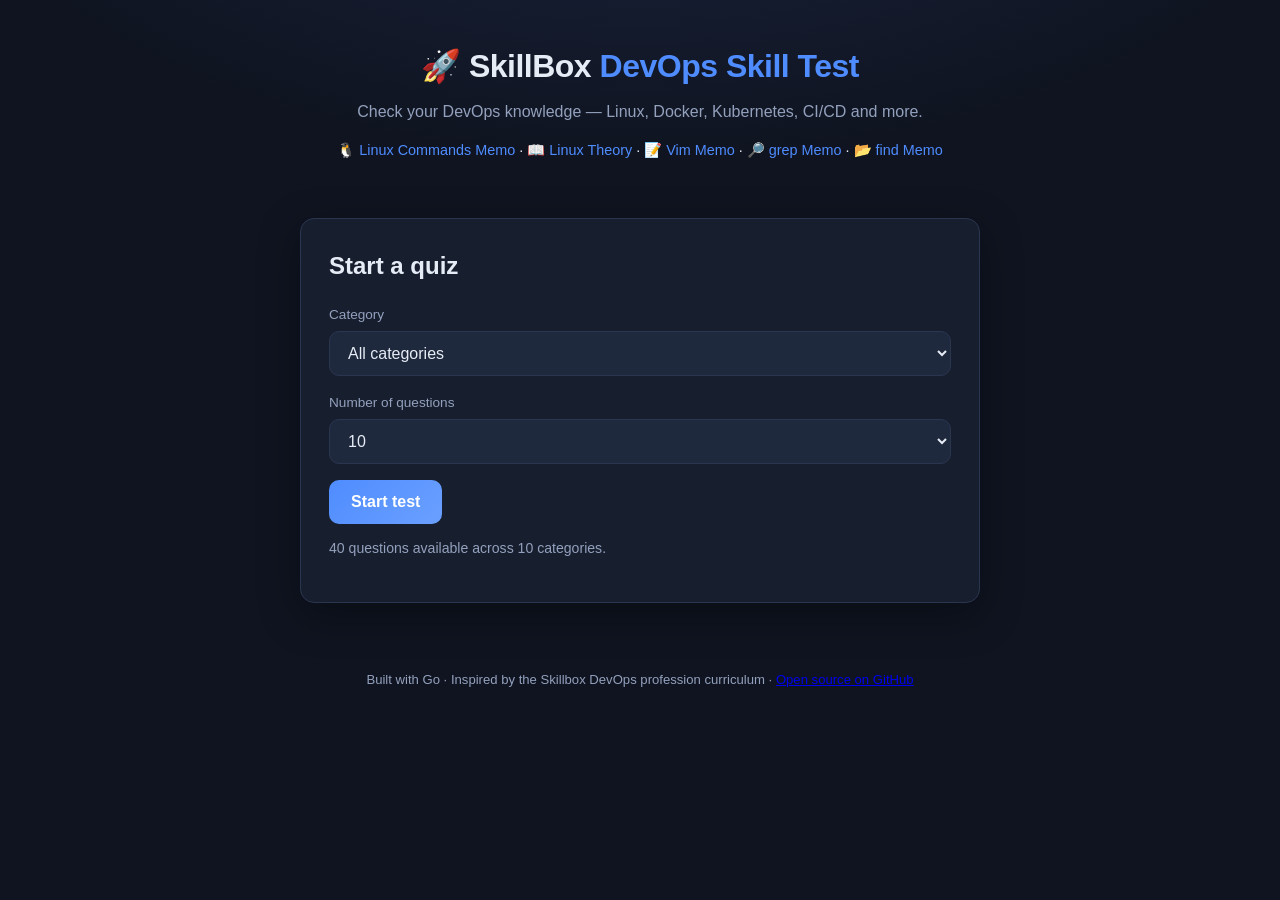
==== docs/index.html @ 89cae796 "Add find command memo page A focused find reference at docs/find.html with 60 examples grouped by na" ====
<!doctype html>
<html lang="en">
<head>
  <meta charset="utf-8" />
  <meta name="viewport" content="width=device-width, initial-scale=1" />
  <title>SkillBox · DevOps Skill Test</title>
  <link rel="stylesheet" href="style.css" />
</head>
<body>
  <header class="site-header">
    <div class="wrap">
      <h1>🚀 SkillBox <span>DevOps Skill Test</span></h1>
      <p class="tagline">Check your DevOps knowledge — Linux, Docker, Kubernetes, CI/CD and more.</p>
      <p style="font-size:.9rem"><a href="linux.html" style="color:#4f8cff;text-decoration:none">🐧 Linux Commands Memo</a> · <a href="linux-theory.html" style="color:#4f8cff;text-decoration:none">📖 Linux Theory</a> · <a href="vim.html" style="color:#4f8cff;text-decoration:none">📝 Vim Memo</a> · <a href="grep.html" style="color:#4f8cff;text-decoration:none">🔎 grep Memo</a> · <a href="find.html" style="color:#4f8cff;text-decoration:none">📂 find Memo</a></p>
    </div>
  </header>

  <main class="wrap">
    <!-- Start screen -->
    <section id="start" class="card">
      <h2>Start a quiz</h2>
      <div class="field">
        <label for="category">Category</label>
        <select id="category"></select>
      </div>
      <div class="field">
        <label for="count">Number of questions</label>
        <select id="count">
          <option value="5">5</option>
          <option value="10" selected>10</option>
          <option value="0">All available</option>
        </select>
      </div>
      <button id="startBtn" class="btn primary">Start test</button>
      <p id="startMeta" class="meta"></p>
    </section>

    <!-- Quiz screen -->
    <section id="quiz" class="card hidden">
      <div class="progress"><div id="progressBar"></div></div>
      <p id="qMeta" class="meta"></p>
      <h2 id="qText"></h2>
      <ul id="options" class="options"></ul>
      <div class="quiz-nav">
        <span id="qCounter" class="meta"></span>
        <button id="nextBtn" class="btn primary" disabled>Next</button>
      </div>
    </section>

    <!-- Result screen -->
    <section id="result" class="card hidden">
      <h2>Your result</h2>
      <div id="scoreRing" class="score-ring"><span id="scorePct">0%</span></div>
      <p id="scoreLine" class="score-line"></p>
      <div id="review" class="review"></div>
      <button id="restartBtn" class="btn primary">Try again</button>
    </section>
  </main>

  <footer class="site-footer">
    <div class="wrap">
      <p>Built with Go · Inspired by the Skillbox DevOps profession curriculum · <a href="https://github.com/skybytescode/skillbox">Open source on GitHub</a></p>
    </div>
  </footer>

  <script src="app.js"></script>
</body>
</html>
---- docs/style.css ----
:root {
  --bg: #0f1420;
  --panel: #171e2e;
  --panel-2: #1f293d;
  --text: #e6ecf5;
  --muted: #93a1bd;
  --accent: #4f8cff;
  --accent-2: #2ee6a6;
  --danger: #ff5d6c;
  --border: #2a3550;
  --radius: 14px;
}

* { box-sizing: border-box; }

body {
  margin: 0;
  font-family: -apple-system, BlinkMacSystemFont, "Segoe UI", Roboto, Helvetica, Arial, sans-serif;
  background: radial-gradient(1200px 600px at 50% -200px, #1b2540 0%, var(--bg) 60%);
  color: var(--text);
  line-height: 1.55;
  min-height: 100vh;
}

.wrap { max-width: 720px; margin: 0 auto; padding: 0 20px; }

.site-header { padding: 42px 0 18px; text-align: center; }
.site-header h1 { margin: 0; font-size: 2rem; letter-spacing: -0.5px; }
.site-header h1 span { color: var(--accent); }
.tagline { color: var(--muted); margin: 8px 0 0; }

.card {
  background: var(--panel);
  border: 1px solid var(--border);
  border-radius: var(--radius);
  padding: 28px;
  margin: 24px 0;
  box-shadow: 0 12px 40px rgba(0,0,0,0.35);
}

.card h2 { margin-top: 0; }

.hidden { display: none; }

.field { margin: 16px 0; }
.field label { display: block; font-size: 0.85rem; color: var(--muted); margin-bottom: 6px; }
select {
  width: 100%;
  padding: 12px 14px;
  background: var(--panel-2);
  color: var(--text);
  border: 1px solid var(--border);
  border-radius: 10px;
  font-size: 1rem;
}

.btn {
  border: none;
  border-radius: 10px;
  padding: 13px 22px;
  font-size: 1rem;
  font-weight: 600;
  cursor: pointer;
  transition: transform .05s ease, filter .15s ease;
}
.btn:active { transform: translateY(1px); }
.btn.primary { background: linear-gradient(135deg, var(--accent), #6aa0ff); color: #fff; }
.btn.primary:disabled { opacity: 0.5; cursor: not-allowed; filter: grayscale(0.4); }
.btn:hover:not(:disabled) { filter: brightness(1.08); }

.meta { color: var(--muted); font-size: 0.88rem; }

/* Progress bar */
.progress { height: 6px; background: var(--panel-2); border-radius: 999px; overflow: hidden; margin-bottom: 18px; }
#progressBar { height: 100%; width: 0; background: linear-gradient(90deg, var(--accent), var(--accent-2)); transition: width .3s ease; }

/* Options */
.options { list-style: none; padding: 0; margin: 18px 0; }
.options li { margin: 10px 0; }
.opt {
  display: block;
  width: 100%;
  text-align: left;
  padding: 14px 16px;
  background: var(--panel-2);
  border: 1px solid var(--border);
  border-radius: 10px;
  color: var(--text);
  font-size: 0.98rem;
  cursor: pointer;
  transition: border-color .12s ease, background .12s ease;
}
.opt:hover { border-color: var(--accent); }
.opt.selected { border-color: var(--accent); background: #223056; }

.quiz-nav { display: flex; align-items: center; justify-content: space-between; margin-top: 8px; }

/* Result */
.score-ring {
  width: 150px; height: 150px; margin: 10px auto 6px;
  border-radius: 50%;
  display: grid; place-items: center;
  background: conic-gradient(var(--accent-2) var(--pct, 0%), var(--panel-2) 0);
  position: relative;
}
.score-ring::before {
  content: ""; position: absolute; inset: 12px; border-radius: 50%; background: var(--panel);
}
.score-ring span { position: relative; font-size: 2rem; font-weight: 700; }
.score-line { text-align: center; font-size: 1.05rem; margin-bottom: 22px; }

.review { margin: 20px 0; }
.review-item {
  border-left: 3px solid var(--border);
  padding: 10px 14px;
  margin: 10px 0;
  background: var(--panel-2);
  border-radius: 0 10px 10px 0;
}
.review-item.ok { border-left-color: var(--accent-2); }
.review-item.bad { border-left-color: var(--danger); }
.review-item .q { font-weight: 600; }
.review-item .exp { color: var(--muted); font-size: 0.9rem; margin-top: 4px; }
.tag { font-size: 0.72rem; padding: 2px 8px; border-radius: 999px; background: var(--border); color: var(--text); }

.site-footer { text-align: center; padding: 30px 0 40px; color: var(--muted); font-size: 0.82rem; }

#restartBtn { display: block; margin: 8px auto 0; }
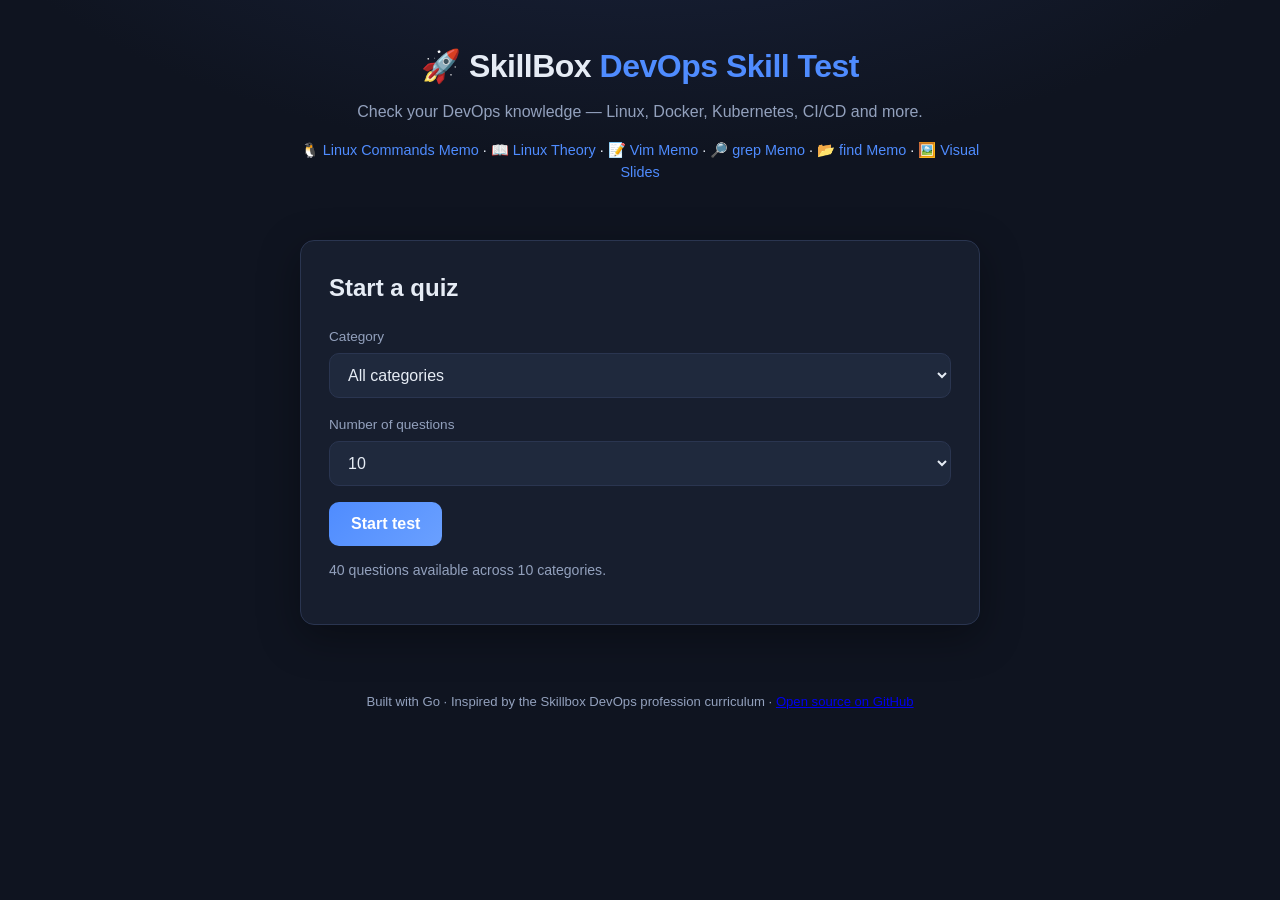
==== commit f9ce20ca: "Add visual Linux slides deck An interactive slide deck at docs/slides.html with 8 CSS-drawn visual s" ====
--- a/docs/index.html
+++ b/docs/index.html
@@ -11,7 +11,7 @@
     <div class="wrap">
       <h1>🚀 SkillBox <span>DevOps Skill Test</span></h1>
       <p class="tagline">Check your DevOps knowledge — Linux, Docker, Kubernetes, CI/CD and more.</p>
-      <p style="font-size:.9rem"><a href="linux.html" style="color:#4f8cff;text-decoration:none">🐧 Linux Commands Memo</a> · <a href="linux-theory.html" style="color:#4f8cff;text-decoration:none">📖 Linux Theory</a> · <a href="vim.html" style="color:#4f8cff;text-decoration:none">📝 Vim Memo</a> · <a href="grep.html" style="color:#4f8cff;text-decoration:none">🔎 grep Memo</a> · <a href="find.html" style="color:#4f8cff;text-decoration:none">📂 find Memo</a></p>
+      <p style="font-size:.9rem"><a href="linux.html" style="color:#4f8cff;text-decoration:none">🐧 Linux Commands Memo</a> · <a href="linux-theory.html" style="color:#4f8cff;text-decoration:none">📖 Linux Theory</a> · <a href="vim.html" style="color:#4f8cff;text-decoration:none">📝 Vim Memo</a> · <a href="grep.html" style="color:#4f8cff;text-decoration:none">🔎 grep Memo</a> · <a href="find.html" style="color:#4f8cff;text-decoration:none">📂 find Memo</a> · <a href="slides.html" style="color:#4f8cff;text-decoration:none">🖼️ Visual Slides</a></p>
     </div>
   </header>
 
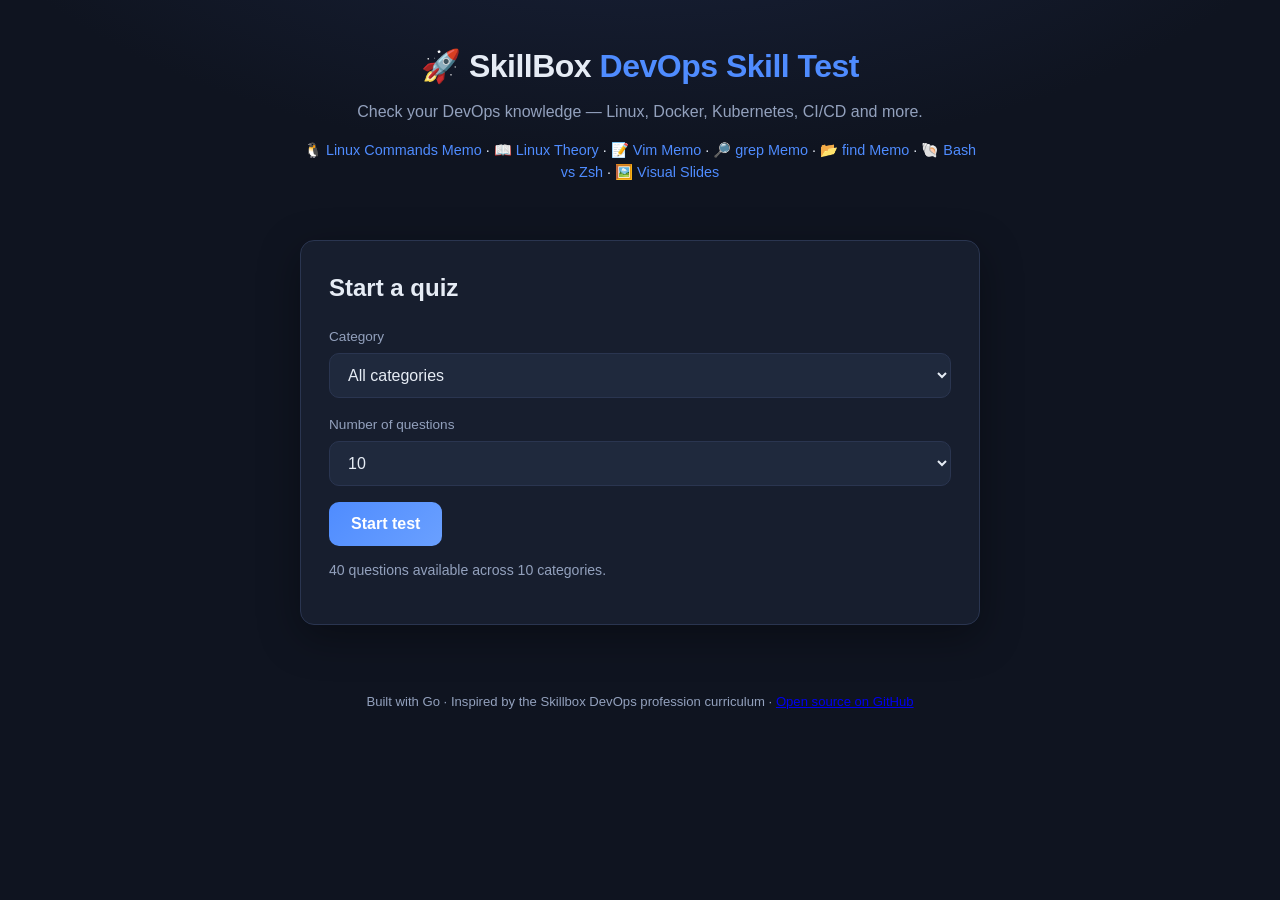
==== commit 47ebb157: "Add Bash vs Zsh schematic memo page Compares lineage, feature matrix, bash's login/interactive modes" ====
--- a/docs/index.html
+++ b/docs/index.html
@@ -11,7 +11,7 @@
     <div class="wrap">
       <h1>🚀 SkillBox <span>DevOps Skill Test</span></h1>
       <p class="tagline">Check your DevOps knowledge — Linux, Docker, Kubernetes, CI/CD and more.</p>
-      <p style="font-size:.9rem"><a href="linux.html" style="color:#4f8cff;text-decoration:none">🐧 Linux Commands Memo</a> · <a href="linux-theory.html" style="color:#4f8cff;text-decoration:none">📖 Linux Theory</a> · <a href="vim.html" style="color:#4f8cff;text-decoration:none">📝 Vim Memo</a> · <a href="grep.html" style="color:#4f8cff;text-decoration:none">🔎 grep Memo</a> · <a href="find.html" style="color:#4f8cff;text-decoration:none">📂 find Memo</a> · <a href="slides.html" style="color:#4f8cff;text-decoration:none">🖼️ Visual Slides</a></p>
+      <p style="font-size:.9rem"><a href="linux.html" style="color:#4f8cff;text-decoration:none">🐧 Linux Commands Memo</a> · <a href="linux-theory.html" style="color:#4f8cff;text-decoration:none">📖 Linux Theory</a> · <a href="vim.html" style="color:#4f8cff;text-decoration:none">📝 Vim Memo</a> · <a href="grep.html" style="color:#4f8cff;text-decoration:none">🔎 grep Memo</a> · <a href="find.html" style="color:#4f8cff;text-decoration:none">📂 find Memo</a> · <a href="bash-vs-zsh.html" style="color:#4f8cff;text-decoration:none">🐚 Bash vs Zsh</a> · <a href="slides.html" style="color:#4f8cff;text-decoration:none">🖼️ Visual Slides</a></p>
     </div>
   </header>
 
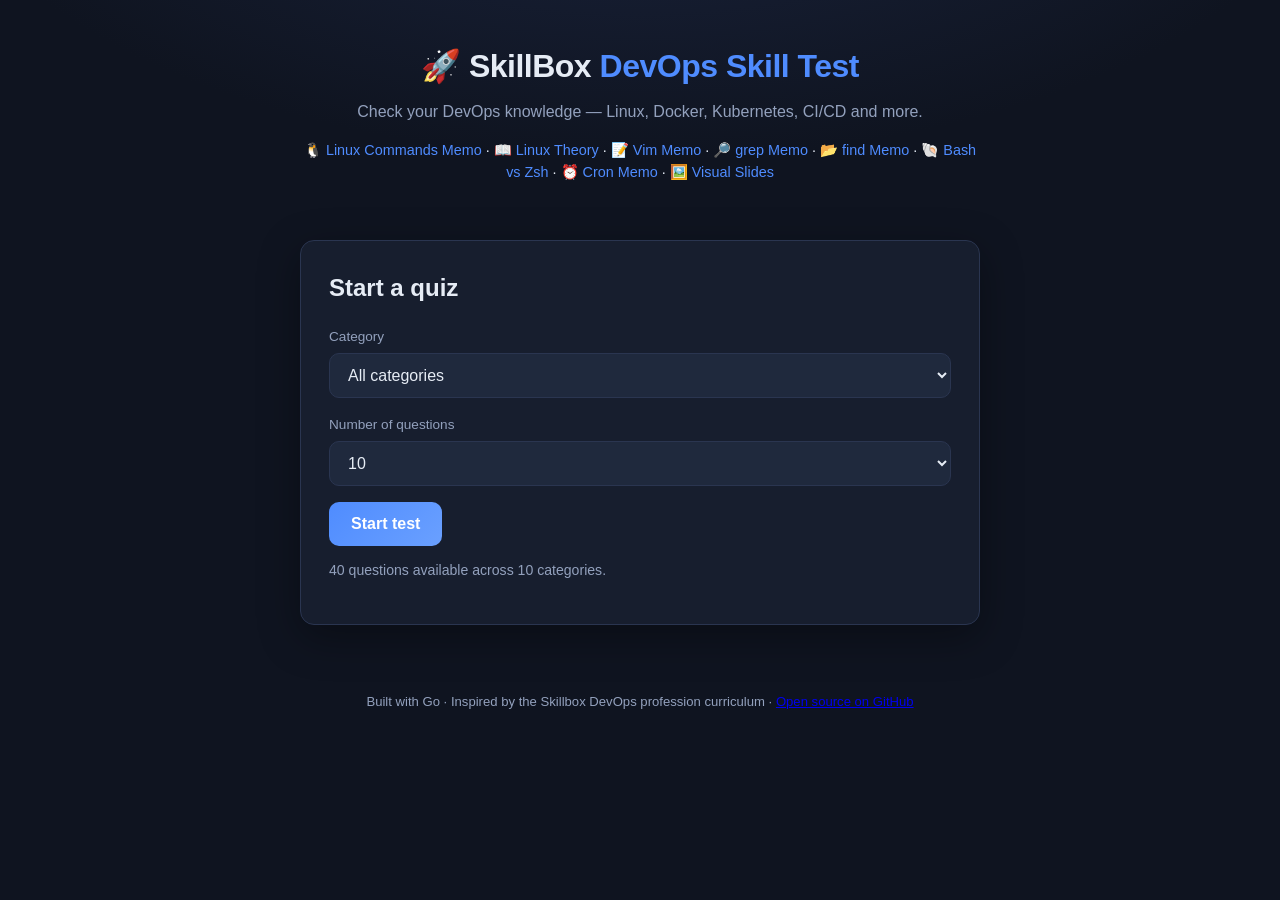
==== commit a9710fa6: "Add cron jobs memo with bash vs awk vs sed comparison Schematic crontab field diagram, schedule shor" ====
--- a/docs/index.html
+++ b/docs/index.html
@@ -11,7 +11,7 @@
     <div class="wrap">
       <h1>🚀 SkillBox <span>DevOps Skill Test</span></h1>
       <p class="tagline">Check your DevOps knowledge — Linux, Docker, Kubernetes, CI/CD and more.</p>
-      <p style="font-size:.9rem"><a href="linux.html" style="color:#4f8cff;text-decoration:none">🐧 Linux Commands Memo</a> · <a href="linux-theory.html" style="color:#4f8cff;text-decoration:none">📖 Linux Theory</a> · <a href="vim.html" style="color:#4f8cff;text-decoration:none">📝 Vim Memo</a> · <a href="grep.html" style="color:#4f8cff;text-decoration:none">🔎 grep Memo</a> · <a href="find.html" style="color:#4f8cff;text-decoration:none">📂 find Memo</a> · <a href="bash-vs-zsh.html" style="color:#4f8cff;text-decoration:none">🐚 Bash vs Zsh</a> · <a href="slides.html" style="color:#4f8cff;text-decoration:none">🖼️ Visual Slides</a></p>
+      <p style="font-size:.9rem"><a href="linux.html" style="color:#4f8cff;text-decoration:none">🐧 Linux Commands Memo</a> · <a href="linux-theory.html" style="color:#4f8cff;text-decoration:none">📖 Linux Theory</a> · <a href="vim.html" style="color:#4f8cff;text-decoration:none">📝 Vim Memo</a> · <a href="grep.html" style="color:#4f8cff;text-decoration:none">🔎 grep Memo</a> · <a href="find.html" style="color:#4f8cff;text-decoration:none">📂 find Memo</a> · <a href="bash-vs-zsh.html" style="color:#4f8cff;text-decoration:none">🐚 Bash vs Zsh</a> · <a href="cron.html" style="color:#4f8cff;text-decoration:none">⏰ Cron Memo</a> · <a href="slides.html" style="color:#4f8cff;text-decoration:none">🖼️ Visual Slides</a></p>
     </div>
   </header>
 
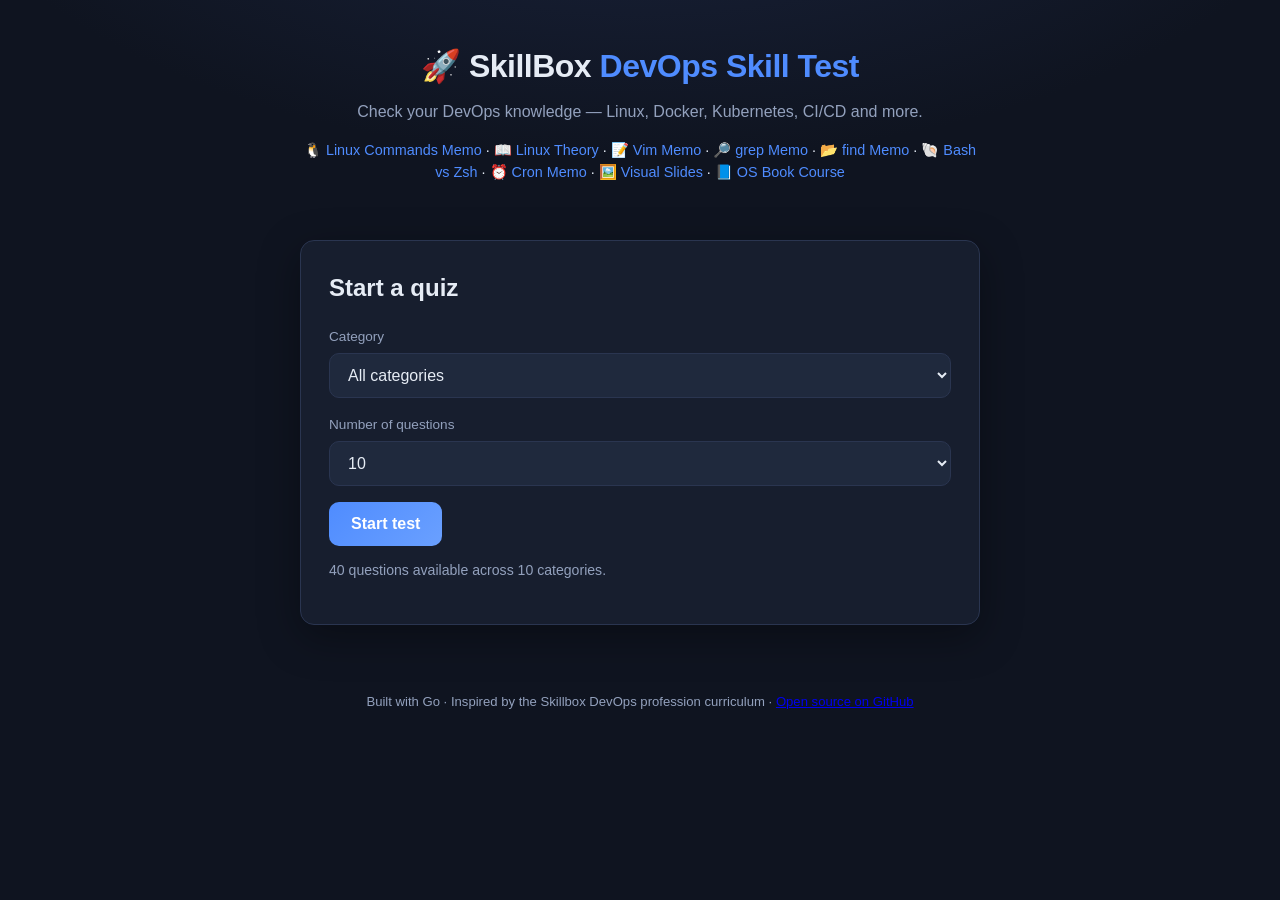
==== commit e8e12445: "Add interactive OS Book course to docs/ Converts the "Introducere in Sisteme de Operare" PDF textboo" ====
--- a/docs/index.html
+++ b/docs/index.html
@@ -11,7 +11,7 @@
     <div class="wrap">
       <h1>🚀 SkillBox <span>DevOps Skill Test</span></h1>
       <p class="tagline">Check your DevOps knowledge — Linux, Docker, Kubernetes, CI/CD and more.</p>
-      <p style="font-size:.9rem"><a href="linux.html" style="color:#4f8cff;text-decoration:none">🐧 Linux Commands Memo</a> · <a href="linux-theory.html" style="color:#4f8cff;text-decoration:none">📖 Linux Theory</a> · <a href="vim.html" style="color:#4f8cff;text-decoration:none">📝 Vim Memo</a> · <a href="grep.html" style="color:#4f8cff;text-decoration:none">🔎 grep Memo</a> · <a href="find.html" style="color:#4f8cff;text-decoration:none">📂 find Memo</a> · <a href="bash-vs-zsh.html" style="color:#4f8cff;text-decoration:none">🐚 Bash vs Zsh</a> · <a href="cron.html" style="color:#4f8cff;text-decoration:none">⏰ Cron Memo</a> · <a href="slides.html" style="color:#4f8cff;text-decoration:none">🖼️ Visual Slides</a></p>
+      <p style="font-size:.9rem"><a href="linux.html" style="color:#4f8cff;text-decoration:none">🐧 Linux Commands Memo</a> · <a href="linux-theory.html" style="color:#4f8cff;text-decoration:none">📖 Linux Theory</a> · <a href="vim.html" style="color:#4f8cff;text-decoration:none">📝 Vim Memo</a> · <a href="grep.html" style="color:#4f8cff;text-decoration:none">🔎 grep Memo</a> · <a href="find.html" style="color:#4f8cff;text-decoration:none">📂 find Memo</a> · <a href="bash-vs-zsh.html" style="color:#4f8cff;text-decoration:none">🐚 Bash vs Zsh</a> · <a href="cron.html" style="color:#4f8cff;text-decoration:none">⏰ Cron Memo</a> · <a href="slides.html" style="color:#4f8cff;text-decoration:none">🖼️ Visual Slides</a> · <a href="os-book/" style="color:#4f8cff;text-decoration:none">📘 OS Book Course</a></p>
     </div>
   </header>
 
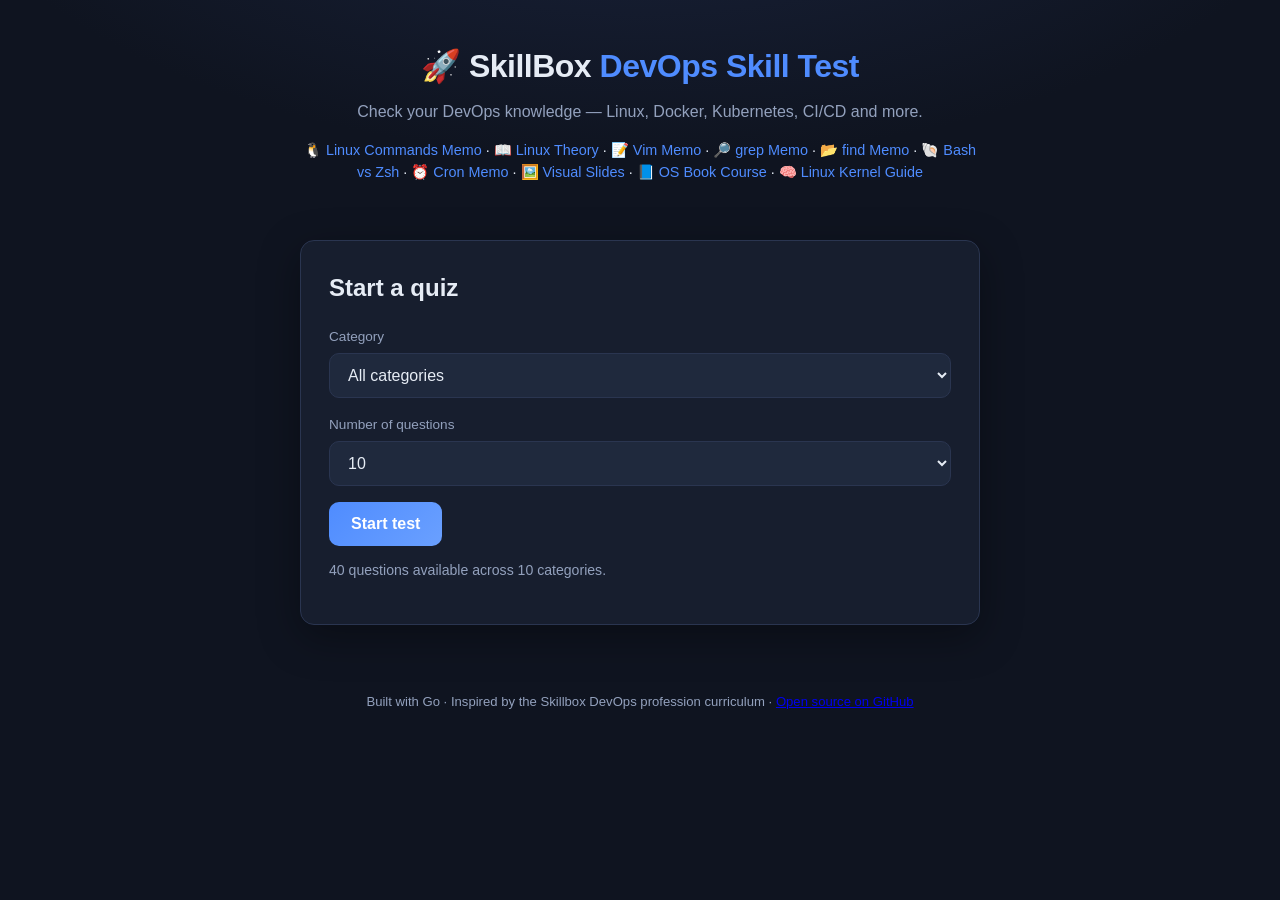
==== commit 03c8e9a0: "Add comprehensive Linux Kernel guide page Adds docs/kernel.html: a self-contained, illustrated refer" ====
--- a/docs/index.html
+++ b/docs/index.html
@@ -11,7 +11,7 @@
     <div class="wrap">
       <h1>🚀 SkillBox <span>DevOps Skill Test</span></h1>
       <p class="tagline">Check your DevOps knowledge — Linux, Docker, Kubernetes, CI/CD and more.</p>
-      <p style="font-size:.9rem"><a href="linux.html" style="color:#4f8cff;text-decoration:none">🐧 Linux Commands Memo</a> · <a href="linux-theory.html" style="color:#4f8cff;text-decoration:none">📖 Linux Theory</a> · <a href="vim.html" style="color:#4f8cff;text-decoration:none">📝 Vim Memo</a> · <a href="grep.html" style="color:#4f8cff;text-decoration:none">🔎 grep Memo</a> · <a href="find.html" style="color:#4f8cff;text-decoration:none">📂 find Memo</a> · <a href="bash-vs-zsh.html" style="color:#4f8cff;text-decoration:none">🐚 Bash vs Zsh</a> · <a href="cron.html" style="color:#4f8cff;text-decoration:none">⏰ Cron Memo</a> · <a href="slides.html" style="color:#4f8cff;text-decoration:none">🖼️ Visual Slides</a> · <a href="os-book/" style="color:#4f8cff;text-decoration:none">📘 OS Book Course</a></p>
+      <p style="font-size:.9rem"><a href="linux.html" style="color:#4f8cff;text-decoration:none">🐧 Linux Commands Memo</a> · <a href="linux-theory.html" style="color:#4f8cff;text-decoration:none">📖 Linux Theory</a> · <a href="vim.html" style="color:#4f8cff;text-decoration:none">📝 Vim Memo</a> · <a href="grep.html" style="color:#4f8cff;text-decoration:none">🔎 grep Memo</a> · <a href="find.html" style="color:#4f8cff;text-decoration:none">📂 find Memo</a> · <a href="bash-vs-zsh.html" style="color:#4f8cff;text-decoration:none">🐚 Bash vs Zsh</a> · <a href="cron.html" style="color:#4f8cff;text-decoration:none">⏰ Cron Memo</a> · <a href="slides.html" style="color:#4f8cff;text-decoration:none">🖼️ Visual Slides</a> · <a href="os-book/" style="color:#4f8cff;text-decoration:none">📘 OS Book Course</a> · <a href="kernel.html" style="color:#4f8cff;text-decoration:none">🧠 Linux Kernel Guide</a></p>
     </div>
   </header>
 
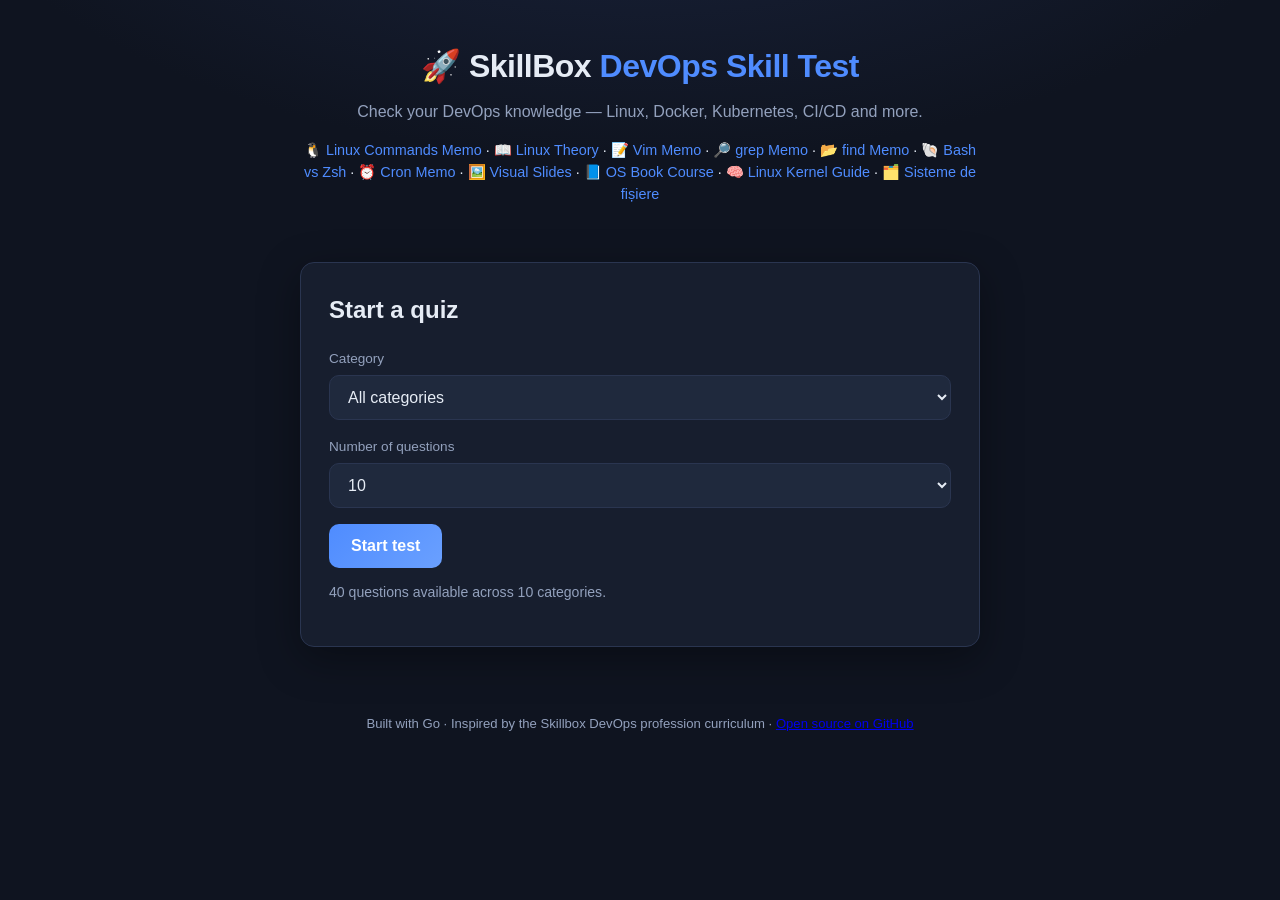
==== commit 1ccb7320: "Add comprehensive cross-platform file systems guide Covers file/directory structure, native filesyst" ====
--- a/docs/index.html
+++ b/docs/index.html
@@ -11,7 +11,7 @@
     <div class="wrap">
       <h1>🚀 SkillBox <span>DevOps Skill Test</span></h1>
       <p class="tagline">Check your DevOps knowledge — Linux, Docker, Kubernetes, CI/CD and more.</p>
-      <p style="font-size:.9rem"><a href="linux.html" style="color:#4f8cff;text-decoration:none">🐧 Linux Commands Memo</a> · <a href="linux-theory.html" style="color:#4f8cff;text-decoration:none">📖 Linux Theory</a> · <a href="vim.html" style="color:#4f8cff;text-decoration:none">📝 Vim Memo</a> · <a href="grep.html" style="color:#4f8cff;text-decoration:none">🔎 grep Memo</a> · <a href="find.html" style="color:#4f8cff;text-decoration:none">📂 find Memo</a> · <a href="bash-vs-zsh.html" style="color:#4f8cff;text-decoration:none">🐚 Bash vs Zsh</a> · <a href="cron.html" style="color:#4f8cff;text-decoration:none">⏰ Cron Memo</a> · <a href="slides.html" style="color:#4f8cff;text-decoration:none">🖼️ Visual Slides</a> · <a href="os-book/" style="color:#4f8cff;text-decoration:none">📘 OS Book Course</a> · <a href="kernel.html" style="color:#4f8cff;text-decoration:none">🧠 Linux Kernel Guide</a></p>
+      <p style="font-size:.9rem"><a href="linux.html" style="color:#4f8cff;text-decoration:none">🐧 Linux Commands Memo</a> · <a href="linux-theory.html" style="color:#4f8cff;text-decoration:none">📖 Linux Theory</a> · <a href="vim.html" style="color:#4f8cff;text-decoration:none">📝 Vim Memo</a> · <a href="grep.html" style="color:#4f8cff;text-decoration:none">🔎 grep Memo</a> · <a href="find.html" style="color:#4f8cff;text-decoration:none">📂 find Memo</a> · <a href="bash-vs-zsh.html" style="color:#4f8cff;text-decoration:none">🐚 Bash vs Zsh</a> · <a href="cron.html" style="color:#4f8cff;text-decoration:none">⏰ Cron Memo</a> · <a href="slides.html" style="color:#4f8cff;text-decoration:none">🖼️ Visual Slides</a> · <a href="os-book/" style="color:#4f8cff;text-decoration:none">📘 OS Book Course</a> · <a href="kernel.html" style="color:#4f8cff;text-decoration:none">🧠 Linux Kernel Guide</a> · <a href="files.html" style="color:#4f8cff;text-decoration:none">🗂️ Sisteme de fișiere</a></p>
     </div>
   </header>
 
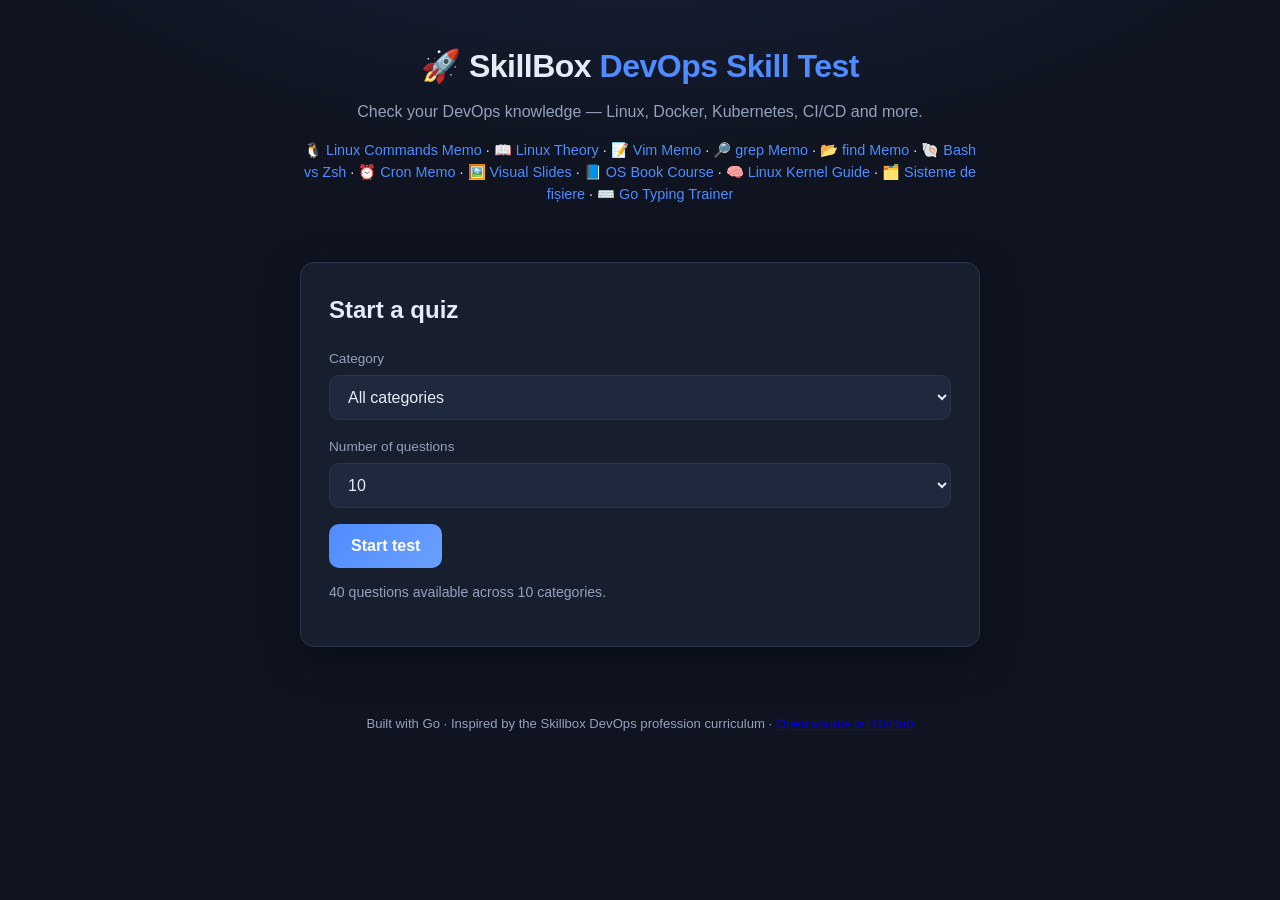
==== commit 6306407e: "Add Go Typing Trainer page Interactive, leveled typing practice covering official Go docs topics (st" ====
--- a/docs/index.html
+++ b/docs/index.html
@@ -11,7 +11,7 @@
     <div class="wrap">
       <h1>🚀 SkillBox <span>DevOps Skill Test</span></h1>
       <p class="tagline">Check your DevOps knowledge — Linux, Docker, Kubernetes, CI/CD and more.</p>
-      <p style="font-size:.9rem"><a href="linux.html" style="color:#4f8cff;text-decoration:none">🐧 Linux Commands Memo</a> · <a href="linux-theory.html" style="color:#4f8cff;text-decoration:none">📖 Linux Theory</a> · <a href="vim.html" style="color:#4f8cff;text-decoration:none">📝 Vim Memo</a> · <a href="grep.html" style="color:#4f8cff;text-decoration:none">🔎 grep Memo</a> · <a href="find.html" style="color:#4f8cff;text-decoration:none">📂 find Memo</a> · <a href="bash-vs-zsh.html" style="color:#4f8cff;text-decoration:none">🐚 Bash vs Zsh</a> · <a href="cron.html" style="color:#4f8cff;text-decoration:none">⏰ Cron Memo</a> · <a href="slides.html" style="color:#4f8cff;text-decoration:none">🖼️ Visual Slides</a> · <a href="os-book/" style="color:#4f8cff;text-decoration:none">📘 OS Book Course</a> · <a href="kernel.html" style="color:#4f8cff;text-decoration:none">🧠 Linux Kernel Guide</a> · <a href="files.html" style="color:#4f8cff;text-decoration:none">🗂️ Sisteme de fișiere</a></p>
+      <p style="font-size:.9rem"><a href="linux.html" style="color:#4f8cff;text-decoration:none">🐧 Linux Commands Memo</a> · <a href="linux-theory.html" style="color:#4f8cff;text-decoration:none">📖 Linux Theory</a> · <a href="vim.html" style="color:#4f8cff;text-decoration:none">📝 Vim Memo</a> · <a href="grep.html" style="color:#4f8cff;text-decoration:none">🔎 grep Memo</a> · <a href="find.html" style="color:#4f8cff;text-decoration:none">📂 find Memo</a> · <a href="bash-vs-zsh.html" style="color:#4f8cff;text-decoration:none">🐚 Bash vs Zsh</a> · <a href="cron.html" style="color:#4f8cff;text-decoration:none">⏰ Cron Memo</a> · <a href="slides.html" style="color:#4f8cff;text-decoration:none">🖼️ Visual Slides</a> · <a href="os-book/" style="color:#4f8cff;text-decoration:none">📘 OS Book Course</a> · <a href="kernel.html" style="color:#4f8cff;text-decoration:none">🧠 Linux Kernel Guide</a> · <a href="files.html" style="color:#4f8cff;text-decoration:none">🗂️ Sisteme de fișiere</a> · <a href="go-typing.html" style="color:#4f8cff;text-decoration:none">⌨️ Go Typing Trainer</a></p>
     </div>
   </header>
 
